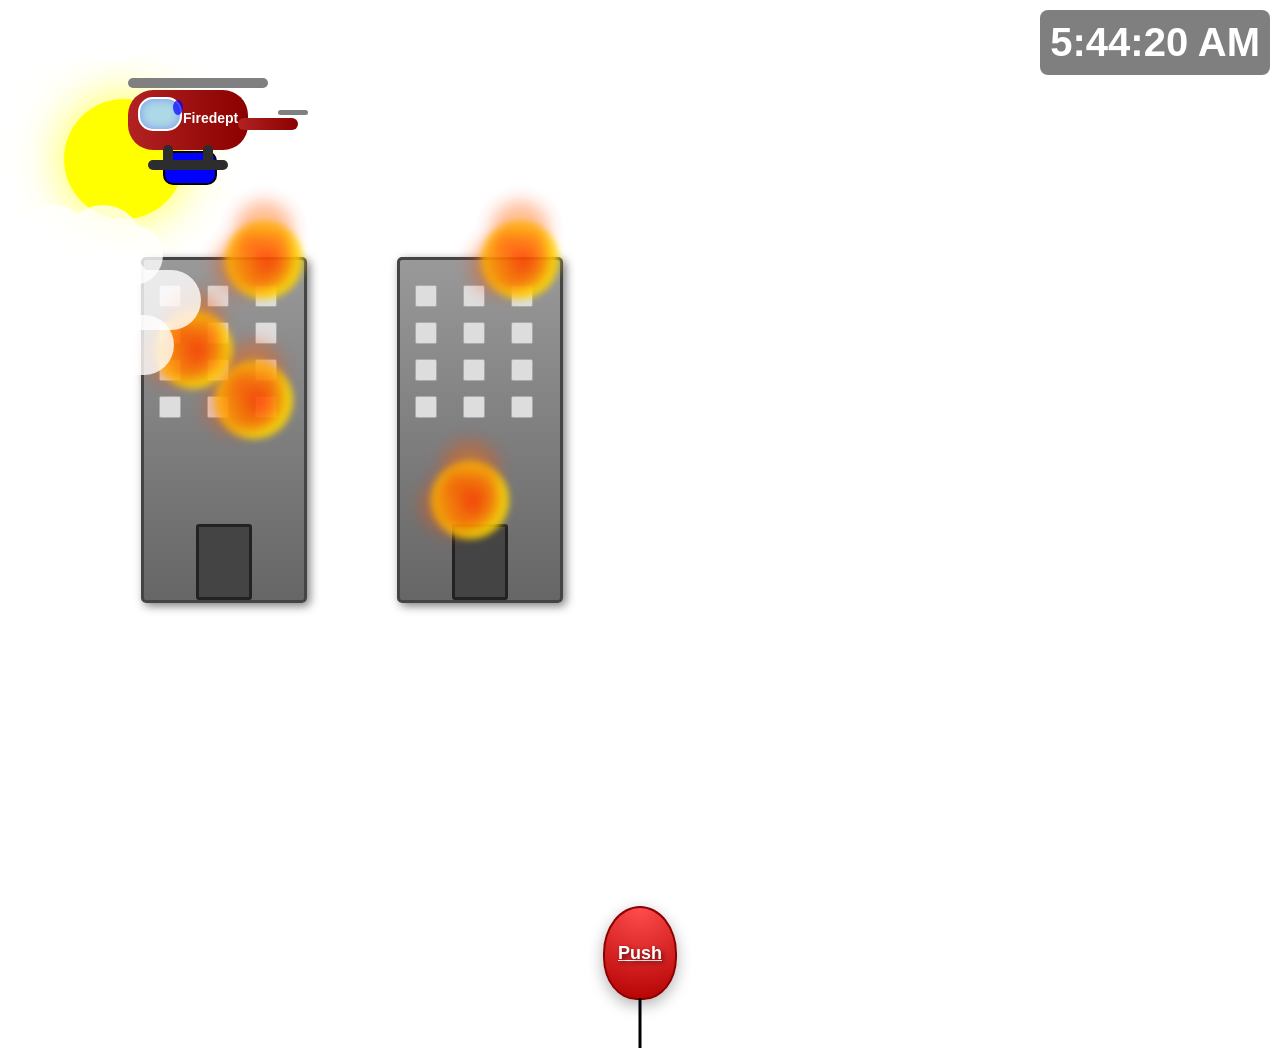
==== Untitled-1.html @ a47e6a9b "Added last week's files to week1 branch" ====
<!DOCTYPE html>
<html lang="en">
<head>
    <meta charset="UTF-8">
    <meta name="viewport" content="width=device-width, initial-scale=1.0">
    <title>logIn</title>
    <style>
        body {
            margin: 0;
            overflow: hidden;
            
            background: url('abc.jpg') no-repeat center center fixed;
            background-size: cover; 
            font-family: Arial, sans-serif;
        }
        
        .sun {
            position: fixed;
            top: 11%;
            left: 5%;
            width: 120px;
            height: 120px;
            background: yellow;
            border-radius: 50%;
            box-shadow: 0 0 50px rgba(255, 255, 0, 0.8);
        }

        .tower {
            position: fixed;
            bottom: 0;
            top: 257px;
            width: 140px;
            height: 320px;
            background: linear-gradient(to bottom, #999, #666);
            border: 3px solid #444;
            display: flex;
            flex-direction: column;
            align-items: center;
            padding: 10px;
            
            border-radius: 5px;
            box-shadow: 3px 3px 10px rgba(0, 0, 0, 0.5);
        }

        .tower1 {
            left: 11vw;
        }

        .tower2 {
            left: 31vw;
        }

        .door {
            position: absolute;
            bottom: 0;
            width: 50px;
            height: 70px;
            background: #444;
            border: 3px solid #222;
            border-radius: 3px;
        }

        .window {
            width: 20px;
            height: 20px;
            margin: 5px;
            background: #ddd;
            border-radius: 2px;
            border: 1px solid #aaa;
        }

        .windows {
            display: grid;
            grid-template-columns: repeat(3, 1fr);
            grid-gap: 5px;
            padding: 10px;
            width: 100%;
            justify-content: center;
        }

        .fire {
            position: absolute;
            width: 80px;
            height: 80px;
            background: radial-gradient(circle, rgba(255,69,0,1) 10%, rgba(255,140,0,1) 40%, rgba(255,215,0,1) 60%, rgba(255,69,0,0) 90%);
            border-radius: 50%;
            opacity: 0.9;
            animation: fireFlame 0.5s infinite alternate;
            filter: blur(3px);
        }

        .fire::before, .fire::after {
            content: "";
            position: absolute;
            width: 60px;
            height: 60px;
            background: radial-gradient(circle, rgba(255,140,0,0.8) 10%, rgba(255,69,0,0.6) 60%, rgba(255,69,0,0) 90%);
            border-radius: 50%;
            opacity: 0.7;
            filter: blur(8px);
        }

        .fire::before {
            top: -20px;
            left: 10px;
            animation: fireFlameSmall 1s infinite alternate;
        }

        .fire::after {
            top: 15px;
            left: -10px;
            animation: fireFlameSmall 1.2s infinite alternate;
        }

        @keyframes fireFlame {
            0% { transform: scale(1) translateY(0px); opacity: 1; }
            100% { transform: scale(1.2) translateY(-10px); opacity: 0.7; }
        }

        @keyframes fireFlameSmall {
            0% { transform: scale(0.9); opacity: 0.7; }
            100% { transform: scale(1.2); opacity: 0.4; }
        }

        
        .fire1 { top: -40px; left: 50%; }
        .fire2 { top: 50px; left: 10px; }
        .fire3 { top: 100px; left: 70px; }
        .fire4 { top: 200px; left: 30px; }

        
        .helicopter {
            position: absolute;
            width: 140px;
            height: 60px;
            top: 10vh;
            left: 10vw;
            animation: fly 8s infinite linear alternate;
        }

        .bdy {
            position: absolute;
            width: 120px;
            height: 60px;
            background: linear-gradient(to right, #B22222, #8B0000);
            border-radius: 25px;
        }

        .glass {
            position: absolute;
            width: 40px;
            height: 30px;
            background: lightblue;
            border-radius: 15px;
            top: 7px;
            left: 10px;
            border: 2px solid white;
            box-shadow: inset 0px 0px 10px rgba(0, 0, 255, 0.3);
        }

        .tail {
            position: absolute;
            width: 60px;
            height: 12px;
            background: linear-gradient(to right, #B22222, #8B0000);
            top: 28px;
            left: 110px;
            border-radius: 25px;
        }

        .propeller {
            position: absolute;
            width: 140px;
            height: 10px;
            background-color: gray;
            top: -12px;
            left: 0;
            border-radius: 25px;
            animation: spin 0.3s infinite linear;
        }

        .water-tank {
            position: absolute;
            width: 50px;
            height: 30px;
            background: blue;
            bottom: -35px;
            left: 35px;
            border-radius: 10px;
            border: 2px solid black;
        }

        .water-drop {
            position: absolute;
            width: 10px;
            height: 15px;
            background: rgba(0, 0, 255, 0.7);
            border-radius: 50%;
            animation: waterflow 2s infinite;
            left: 50%;
            transform: translateX(-50%);
            top: 100px;
        }

        @keyframes waterflow {
            0% { top: 90px ;transform: translateX(-50%) translateY(0px); opacity: 1; }
            100% { transform: translateX(-50%) translateY(150px); opacity: 0; }
        }

        .tail-propeller {
            position: absolute;
            width: 30px;
            height: 5px;
            background-color: gray;
            top: 20px;
            left: 150px;
            border-radius: 25px;
            animation: spin 0.3s infinite linear;
        }

        .Firedept-write {
            position: absolute;
            top: 20px;
            left: 55px;
            color: white;
            font-weight: bold;
            font-size: 14px;
            font-family: Arial, sans-serif;
        }

        .feet {
            position: absolute;
            width: 80px;
            height: 10px;
            background-color: rgb(44, 45, 44);
            bottom: -20px;
            left: 20px;
            border-radius: 5px;
        }

        .feet::before, .feet::after {
            content: "";
            position: absolute;
            width: 10px;
            height: 20px;
            background-color: rgb(44, 45, 44);
            top: -15px;
            border-radius: 5px;
        }

        .feet::before {
            left: 15px;
        }

        .feet::after {
            right: 15px;
        }


        @keyframes fly {
            0% { transform: translate(5vw, 5vh) rotate(0deg); }
            25% { transform: translate(50vw, 15vh) rotate(5deg); }
            50% { transform: translate(70vw, 40vh) rotate(-5deg); }
            75% { transform: translate(30vw, 60vh) rotate(10deg); }
            100% { transform: translate(90vw, 20vh) rotate(0deg); }
        }

        @keyframes spin {
            0% { transform: rotateX(45deg) rotate(0deg); }
            100% { transform: rotateX(45deg) rotate(360deg); }
        }

        .cloud {
            position: absolute;
            width: 150px;
            height: 60px;
            background-color: white;
            border-radius: 50px;
            opacity: 0.8;
            animation: cloudMove 10s infinite linear;
        }

        .cloud::before, .cloud::after {
            content: "";
            position: absolute;
            width: 80px;
            height: 80px;
            background-color: white;
            border-radius: 50%;
            top: -20px;
        }

        .cloud::before {
            left: 10px;
            top: -20px;
        }

        .cloud::after {
            left: 60px;
        }

        @keyframes cloudMove {
            0% { transform: translateX(-200px); }
            100% { transform: translateX(100vw); }
        }

        .cloud:nth-child(1) { top: 3%; left: -4px; width: 160px; animation-duration: 10s; }
        .cloud:nth-child(4) { top: 15%; left: 4px; width: 170px; animation-duration: 19s; }
        .cloud:nth-child(5) { top: 20%; left: 2px; width: 150px; animation-duration: 11s; }
        .cloud:nth-child(6) { top: 25%; left: 3px; width: 160px; animation-duration: 16s; }
        .cloud:nth-child(7) { top: 30%; left: 11px; width: 190px; animation-duration: 24s; }
        .cloud:nth-child(8) { top: 35%; left: 4px; width: 170px; animation-duration: 13s; }

        .balloon {
            position: absolute;
            bottom: -100px;
            left: 50%;
            transform: translateX(-50%);
            width: 70px;
            height: 90px;
            background: radial-gradient(circle at top, #ff4d4d, #b30000);
            border-radius: 50% 50% 45% 45%;
            animation: balloonMove 12s infinite linear;
            cursor: pointer;
            text-align: center;
            line-height: 90px;
            font-size: 18px;
            font-weight: bold;
            color: white;
            text-shadow: 2px 2px 4px rgba(0,0,0,0.5);
            border: 2px solid darkred;
            box-shadow: 0 5px 15px rgba(0, 0, 0, 0.3);
        }

        .balloon::after {
            content: "";
            position: absolute;
            bottom: -50px;
            left: 50%;
            transform: translateX(-50%);
            width: 3px;
            height: 50px;
            background: black;
        }

        @keyframes balloonMove {
            0% { bottom: -100px; }
            100% { bottom: 100vh; }
        }

        .login-container {
            display: none;
            position: fixed;
            top: 50%;
            left: 50%;
            transform: translate(-50%, -50%);
            width: 350px;
            padding: 25px;
            background: rgba(50, 50, 50, 0.95);
            box-shadow: 0 0 15px rgba(139, 0, 0, 0.8);
            border-radius: 15px;
            text-align: center;
            color: darkred;;
        }

        .login-container h2 {
            margin-bottom: 15px;
            font-size: 24px;
            color: crimson;;
        }

        .login-container input {
            width: 100%;
            padding: 12px;
            margin: 10px 0;
            border: 1px solid #777;
            border-radius: 8px;
            background: #222;
            color: white;
            font-size: 16px;
        }

        .login-container input::placeholder {
            color: #888;
        }

        .login-container input[type="submit"] {
            background: linear-gradient(to right, #600000, #300000);
            color: white;
            border: none;
            cursor: pointer;
            font-size: 18px;
            transition: 0.3s;
        }

        .login-container input[type="submit"]:hover {
            background: linear-gradient(to right, #008000, #004400);
        }

        #login-overlay:target {
            display: block;
            transform: translate(-50%, -50%) scale(1);
        }
        
        .clock {
            position: fixed;
            top: 10px;
            right: 10px;
            font-size: 40px;
            color: white;
            font-weight: bold;
            background: rgba(0, 0, 0, 0.5);
            padding: 10px;
            border-radius: 8px;
        }
    
     
        
    </style>
</head>
<body>
    <div class="sun"></div>
    <div class="clock" id="liveClock"></div>
    <div class="tower tower1">
        <div class="door"></div>
        <div class="fire fire1"></div>
        <div class="fire fire2"></div>
        <div class="fire fire3"></div>
        <div class="windows">
            <div class="window"></div><div class="window"></div><div class="window"></div>
            <div class="window"></div><div class="window"></div><div class="window"></div>
            <div class="window"></div><div class="window"></div><div class="window"></div>
            <div class="window"></div><div class="window"></div><div class="window"></div>
        </div>
    </div>
    
    <div class="tower tower2">
        <div class="door"></div>
        <div class="fire fire1"></div>
        <div class="fire fire4"></div>
        <div class="windows">
            <div class="window"></div><div class="window"></div><div class="window"></div>
            <div class="window"></div><div class="window"></div><div class="window"></div>
            <div class="window"></div><div class="window"></div><div class="window"></div>
            <div class="window"></div><div class="window"></div><div class="window"></div>
        </div>
    </div>
    <div class="helicopter">
        <div class="bdy"></div>
        <div class="glass"></div>
        <div class="tail"></div>
        <div class="propeller"></div>
        <div class="water-tank"></div>
        <div class="water-drop" style="left: 50px; top: 10px;"></div>
        <div class="tail-propeller"></div>
        <div class="Firedept-write">Firedept</div>
        <div class="feet"></div>
    </div>

    <div class="cloud"></div>
    <div class="cloud"></div>
    <div class="cloud"></div>
    <div class="cloud"></div>
    <div class="cloud"></div>
    <div class="cloud"></div>

    

    <a href="#login-overlay" class="balloon">Push</a>
    <div id="login-overlay" class="login-container">
        <h2>Login</h2>
        <form id="loginForm">
            <label for="username">Username:</label><br>
            <input type="text" id="username" name="username" required><br>
            <label for="password">Password:</label><br>
            <input type="password" id="password" name="password" required><br><br>
            <input type="submit" value="Submit">
        </form>
    </div>
    <script>
        function updateClock() {
            const clockElement = document.getElementById("liveClock");
            if (clockElement) {
                const now = new Date();
                clockElement.textContent = now.toLocaleTimeString();
            }
        }
        setInterval(updateClock, 1000);
        updateClock();

        document.addEventListener("keydown", (event) => {
            if (event.key.toLowerCase() === "h") {
                const loginOverlay = document.getElementById("login-overlay");
                loginOverlay.style.display = loginOverlay.style.display === "none" ? "block" : "none";
            }
        });
        document.getElementById("loginForm").addEventListener("submit", function(event) {
        event.preventDefault(); 
        let username = document.getElementById("username").value;
        let password = document.getElementById("password").value;
        
        console.log("Login - User name:", username, "passwordd:", password);

        
        this.reset(); 
    });
    </script>
</body>
</html>
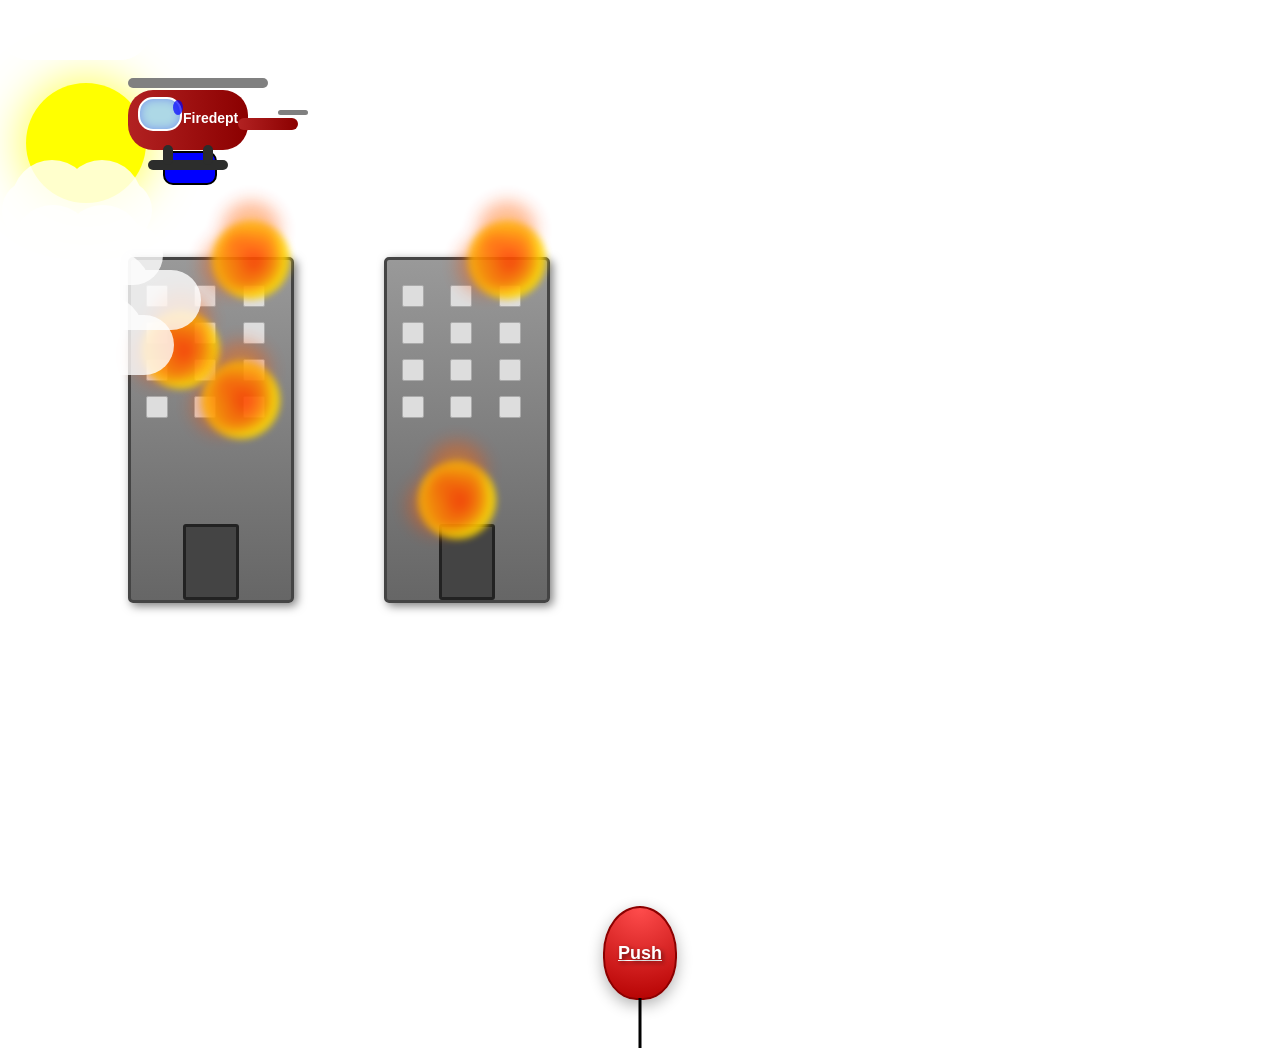
==== commit edb24df4: "week1 codes submitted." ====
--- a/Untitled-1.html
+++ b/Untitled-1.html
@@ -15,18 +15,19 @@
         }
         
         .sun {
-            position: fixed;
-            top: 11%;
-            left: 5%;
+            position: absolute;
+            top: 83px;
+            left: 2%;
             width: 120px;
             height: 120px;
             background: yellow;
             border-radius: 50%;
             box-shadow: 0 0 50px rgba(255, 255, 0, 0.8);
+            
         }
 
         .tower {
-            position: fixed;
+            position: absolute;
             bottom: 0;
             top: 257px;
             width: 140px;
@@ -43,11 +44,11 @@
         }
 
         .tower1 {
-            left: 11vw;
+            left: 10vw;
         }
 
         .tower2 {
-            left: 31vw;
+            left: 30vw;
         }
 
         .door {
@@ -332,6 +333,7 @@
             box-shadow: 0 5px 15px rgba(0, 0, 0, 0.3);
         }
 
+     
         .balloon::after {
             content: "";
             position: absolute;
@@ -401,26 +403,11 @@
             display: block;
             transform: translate(-50%, -50%) scale(1);
         }
-        
-        .clock {
-            position: fixed;
-            top: 10px;
-            right: 10px;
-            font-size: 40px;
-            color: white;
-            font-weight: bold;
-            background: rgba(0, 0, 0, 0.5);
-            padding: 10px;
-            border-radius: 8px;
-        }
-    
-     
-        
+
     </style>
 </head>
 <body>
     <div class="sun"></div>
-    <div class="clock" id="liveClock"></div>
     <div class="tower tower1">
         <div class="door"></div>
         <div class="fire fire1"></div>
@@ -469,7 +456,7 @@
     <a href="#login-overlay" class="balloon">Push</a>
     <div id="login-overlay" class="login-container">
         <h2>Login</h2>
-        <form id="loginForm">
+        <form action="/action_page.php">
             <label for="username">Username:</label><br>
             <input type="text" id="username" name="username" required><br>
             <label for="password">Password:</label><br>
@@ -477,33 +464,7 @@
             <input type="submit" value="Submit">
         </form>
     </div>
-    <script>
-        function updateClock() {
-            const clockElement = document.getElementById("liveClock");
-            if (clockElement) {
-                const now = new Date();
-                clockElement.textContent = now.toLocaleTimeString();
-            }
-        }
-        setInterval(updateClock, 1000);
-        updateClock();
-
-        document.addEventListener("keydown", (event) => {
-            if (event.key.toLowerCase() === "h") {
-                const loginOverlay = document.getElementById("login-overlay");
-                loginOverlay.style.display = loginOverlay.style.display === "none" ? "block" : "none";
-            }
-        });
-        document.getElementById("loginForm").addEventListener("submit", function(event) {
-        event.preventDefault(); 
-        let username = document.getElementById("username").value;
-        let password = document.getElementById("password").value;
-        
-        console.log("Login - User name:", username, "passwordd:", password);
-
-        
-        this.reset(); 
-    });
-    </script>
+
+    
 </body>
-</html>
+</html>
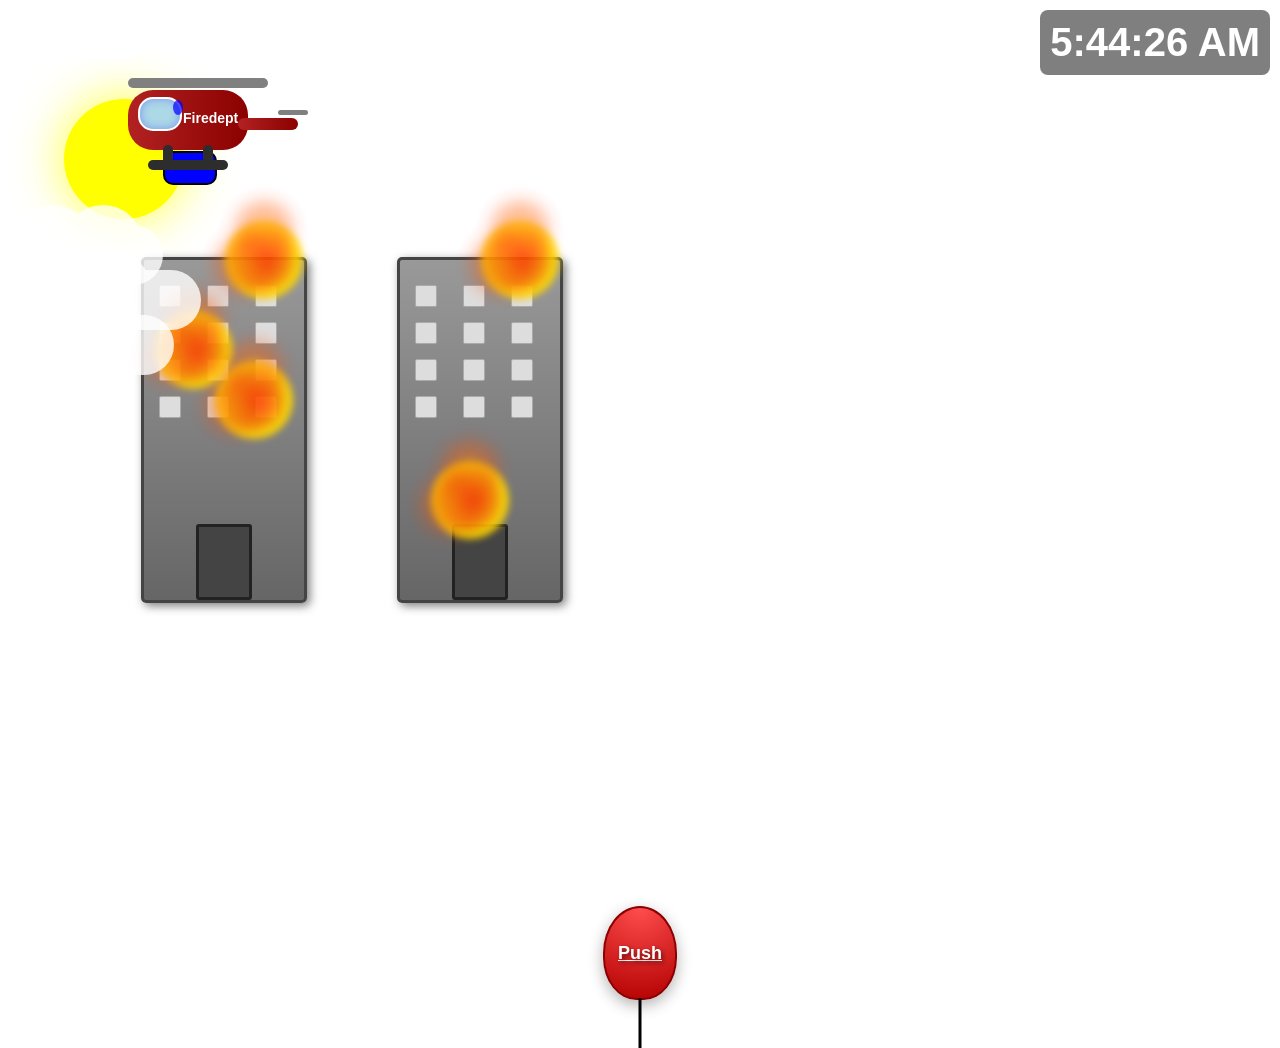
==== commit 6d142d6e: "week2 is code push" ====
--- a/Untitled-1.html
+++ b/Untitled-1.html
@@ -15,19 +15,18 @@
         }
         
         .sun {
-            position: absolute;
-            top: 83px;
-            left: 2%;
+            position: fixed;
+            top: 11%;
+            left: 5%;
             width: 120px;
             height: 120px;
             background: yellow;
             border-radius: 50%;
             box-shadow: 0 0 50px rgba(255, 255, 0, 0.8);
-            
         }
 
         .tower {
-            position: absolute;
+            position: fixed;
             bottom: 0;
             top: 257px;
             width: 140px;
@@ -44,11 +43,11 @@
         }
 
         .tower1 {
-            left: 10vw;
+            left: 11vw;
         }
 
         .tower2 {
-            left: 30vw;
+            left: 31vw;
         }
 
         .door {
@@ -333,7 +332,6 @@
             box-shadow: 0 5px 15px rgba(0, 0, 0, 0.3);
         }
 
-     
         .balloon::after {
             content: "";
             position: absolute;
@@ -403,11 +401,26 @@
             display: block;
             transform: translate(-50%, -50%) scale(1);
         }
-
+        
+        .clock {
+            position: fixed;
+            top: 10px;
+            right: 10px;
+            font-size: 40px;
+            color: white;
+            font-weight: bold;
+            background: rgba(0, 0, 0, 0.5);
+            padding: 10px;
+            border-radius: 8px;
+        }
+    
+     
+        
     </style>
 </head>
 <body>
     <div class="sun"></div>
+    <div class="clock" id="liveClock"></div>
     <div class="tower tower1">
         <div class="door"></div>
         <div class="fire fire1"></div>
@@ -456,7 +469,7 @@
     <a href="#login-overlay" class="balloon">Push</a>
     <div id="login-overlay" class="login-container">
         <h2>Login</h2>
-        <form action="/action_page.php">
+        <form id="loginForm">
             <label for="username">Username:</label><br>
             <input type="text" id="username" name="username" required><br>
             <label for="password">Password:</label><br>
@@ -464,7 +477,33 @@
             <input type="submit" value="Submit">
         </form>
     </div>
-
-    
+    <script>
+        function updateClock() {
+            const clockElement = document.getElementById("liveClock");
+            if (clockElement) {
+                const now = new Date();
+                clockElement.textContent = now.toLocaleTimeString();
+            }
+        }
+        setInterval(updateClock, 1000);
+        updateClock();
+
+        document.addEventListener("keydown", (event) => {
+            if (event.key.toLowerCase() === "h") {
+                const loginOverlay = document.getElementById("login-overlay");
+                loginOverlay.style.display = loginOverlay.style.display === "none" ? "block" : "none";
+            }
+        });
+        document.getElementById("loginForm").addEventListener("submit", function(event) {
+        event.preventDefault(); 
+        let username = document.getElementById("username").value;
+        let password = document.getElementById("password").value;
+        
+        console.log("Login - User name:", username, "passwordd:", password);
+
+        
+        this.reset(); 
+    });
+    </script>
 </body>
-</html>+</html>
